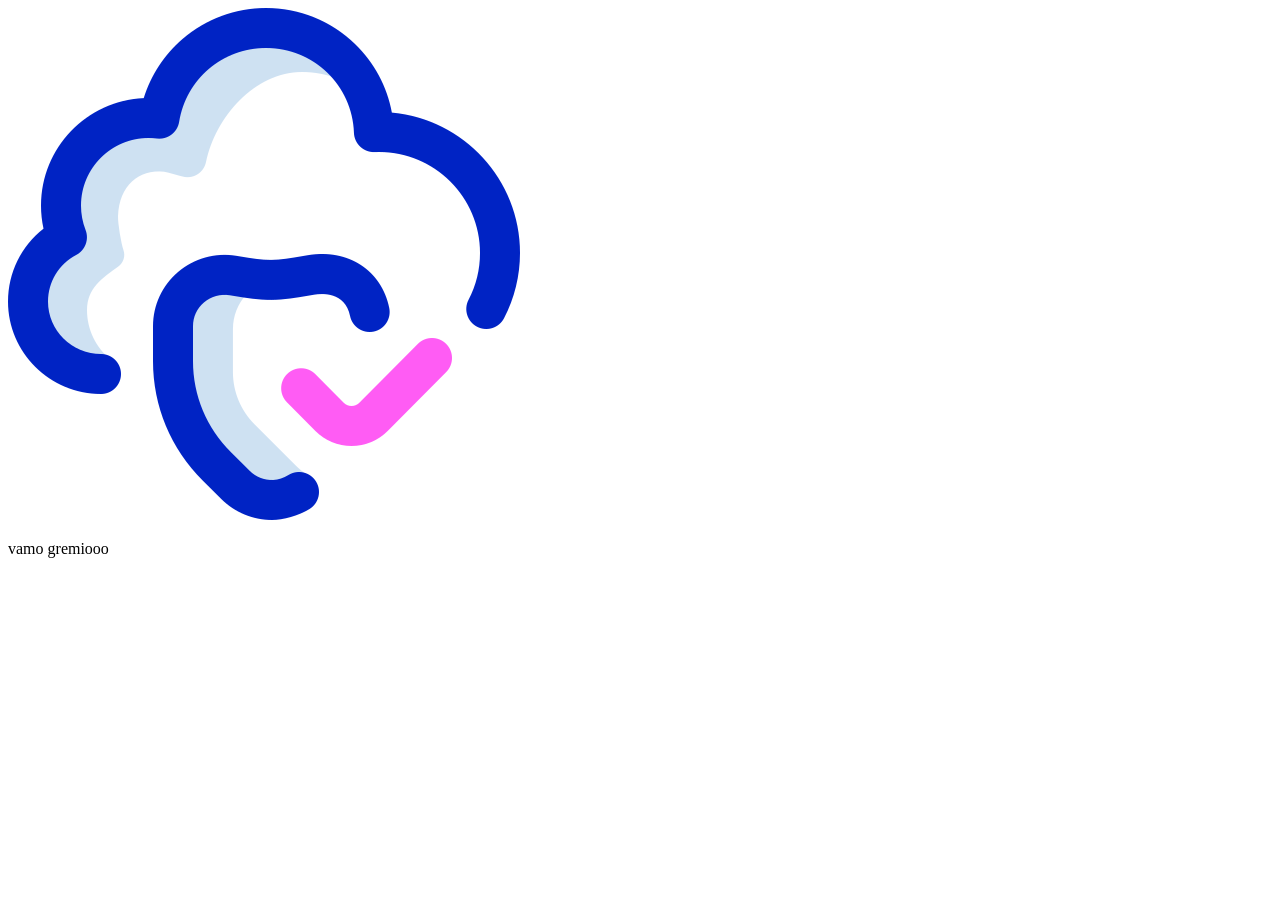
==== Home/index.html @ 197d4751 "Add files via upload" ====
<!DOCTYPE html>
<html lang="en">
<head>
    <meta charset="UTF-8">
    <meta name="viewport" content="width=device-width, initial-scale=1.0">
    <title>home</title>
</head>
<body>
    <nav>
        <div>
            <img src="../protected.png" alt="">
            <p> vamo gremiooo</p>
        </div>
    </nav>

    <script src="script.js"></script>
</body>
</html>
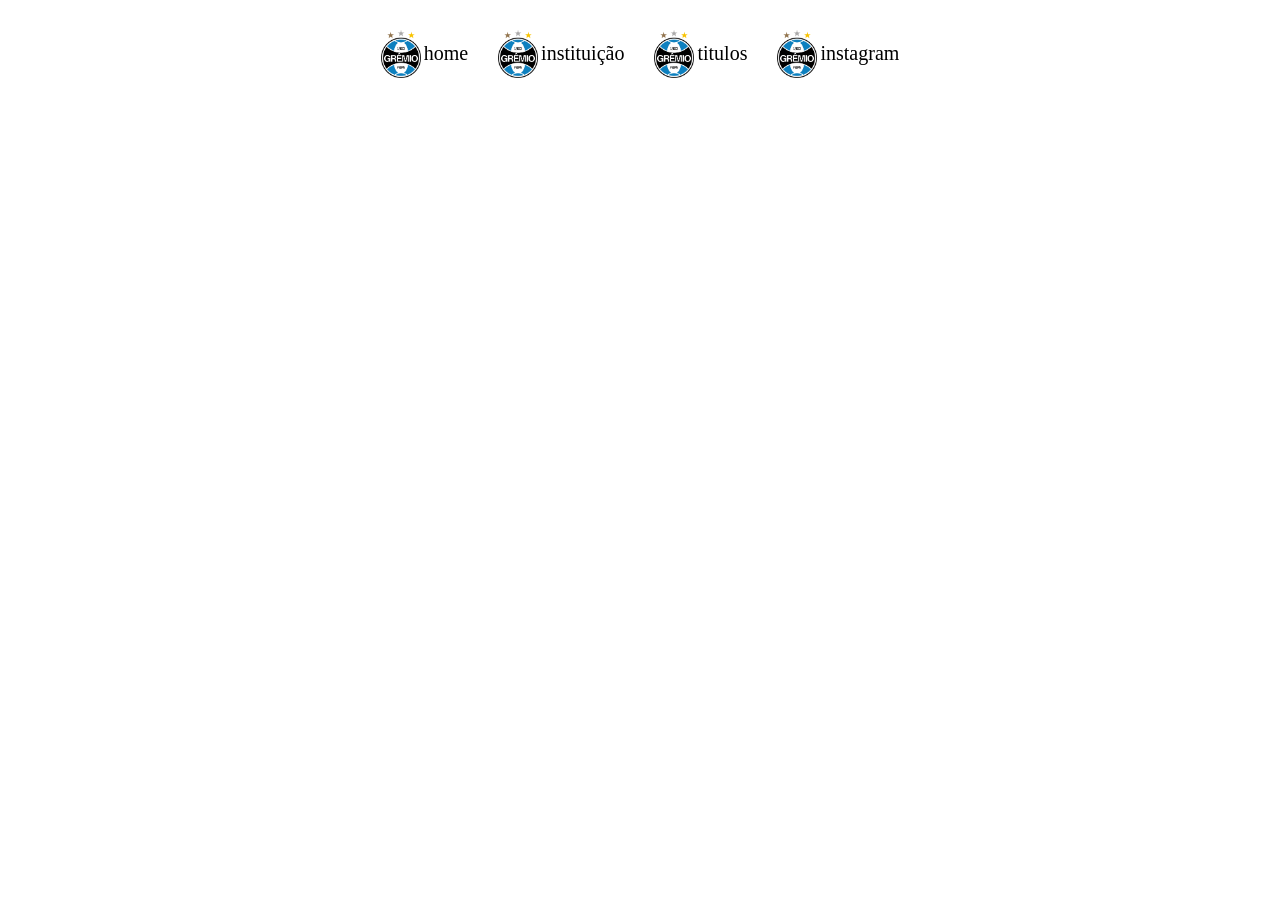
==== commit 03e40951: "Add files via upload" ====
--- a/Home/index.html
+++ b/Home/index.html
@@ -4,13 +4,26 @@
     <meta charset="UTF-8">
     <meta name="viewport" content="width=device-width, initial-scale=1.0">
     <title>home</title>
+    <link rel="stylesheet" href="style.css"> 
 </head>
 <body>
     <nav>
-        <div>
-            <img src="../protected.png" alt="">
-            <p> vamo gremiooo</p>
-        </div>
+        <a class="nav-item" href="../Home/index.html">
+            <img class="nav-icon" src="../assets/icons/Gremio_logo.svg.webp" alt="">
+            <p> home</p>
+        </a>
+        <a class="nav-item" href="../Home/index.html">
+            <img class="nav-icon" src="../assets/icons/Gremio_logo.svg.webp" alt="">
+            <p> instituição</p>
+        </a>
+        <a class="nav-item" href="../Home/index.html">
+            <img class="nav-icon" src="../assets/icons/Gremio_logo.svg.webp" alt="">
+            <p> titulos</p>
+        </a>
+        <a class="nav-item" href="../Home/index.html">
+            <img class="nav-icon" src="../assets/icons/Gremio_logo.svg.webp" alt="">
+            <p> instagram</p>
+        </a>
     </nav>
 
     <script src="script.js"></script>
--- a/Home/style.css
+++ b/Home/style.css
@@ -0,0 +1,25 @@
+*{
+    margin: 0;
+    padding: 0;
+}
+
+.nav-item{
+    display: flex;
+    align-items: center;
+    gap: 3px;
+    font-size: 20px;
+    text-decoration: none;
+    color: black;
+}
+
+nav{
+    display: flex;
+    gap: 30px;
+    justify-content: center;
+    padding: 30px;
+}
+
+.nav-icon{
+    width: 40px;
+    height: auto;
+}
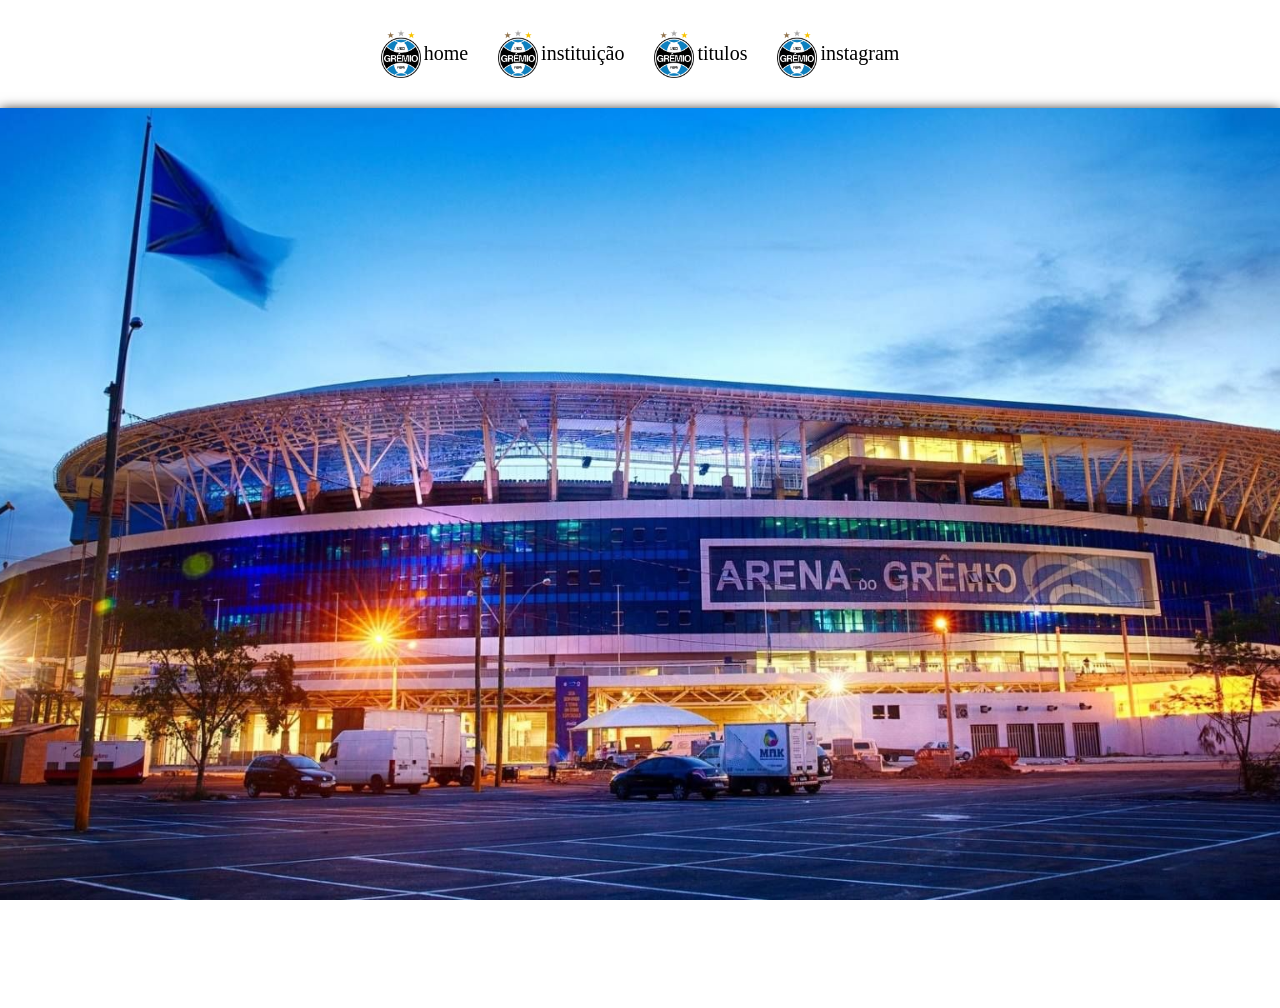
==== commit 6c68abf7: "Add files via upload" ====
--- a/Home/index.html
+++ b/Home/index.html
@@ -26,6 +26,7 @@
         </a>
     </nav>
 
+    <section class="s1"></section>
     <script src="script.js"></script>
 </body>
 </html>
--- a/Home/style.css
+++ b/Home/style.css
@@ -10,6 +10,7 @@
     font-size: 20px;
     text-decoration: none;
     color: black;
+    transition: all 100ms ease-in-out;
 }
 
 nav{
@@ -17,9 +18,35 @@
     gap: 30px;
     justify-content: center;
     padding: 30px;
+    box-shadow: 0pc 2px 12px black;
 }
 
 .nav-icon{
     width: 40px;
     height: auto;
+}
+
+.nav-item:hover{
+    opacity: 1;
+}
+
+.s1{
+    background-image: url('../assets/images/b5534d6cf762ee9c6f3137e1dff7bff7.jpg');
+    background-size: cover;
+    background-position: center;
+    background-repeat: no-repeat;
+    background-attachment: fixed;
+    height: 100vh;
+    box-shadow: 0px 2px 12px;
+}
+
+.s2{
+    height: 100vh;
+
+}
+
+@media (width <= 1000PX){
+    nav{
+        display: none;
+    }
 }
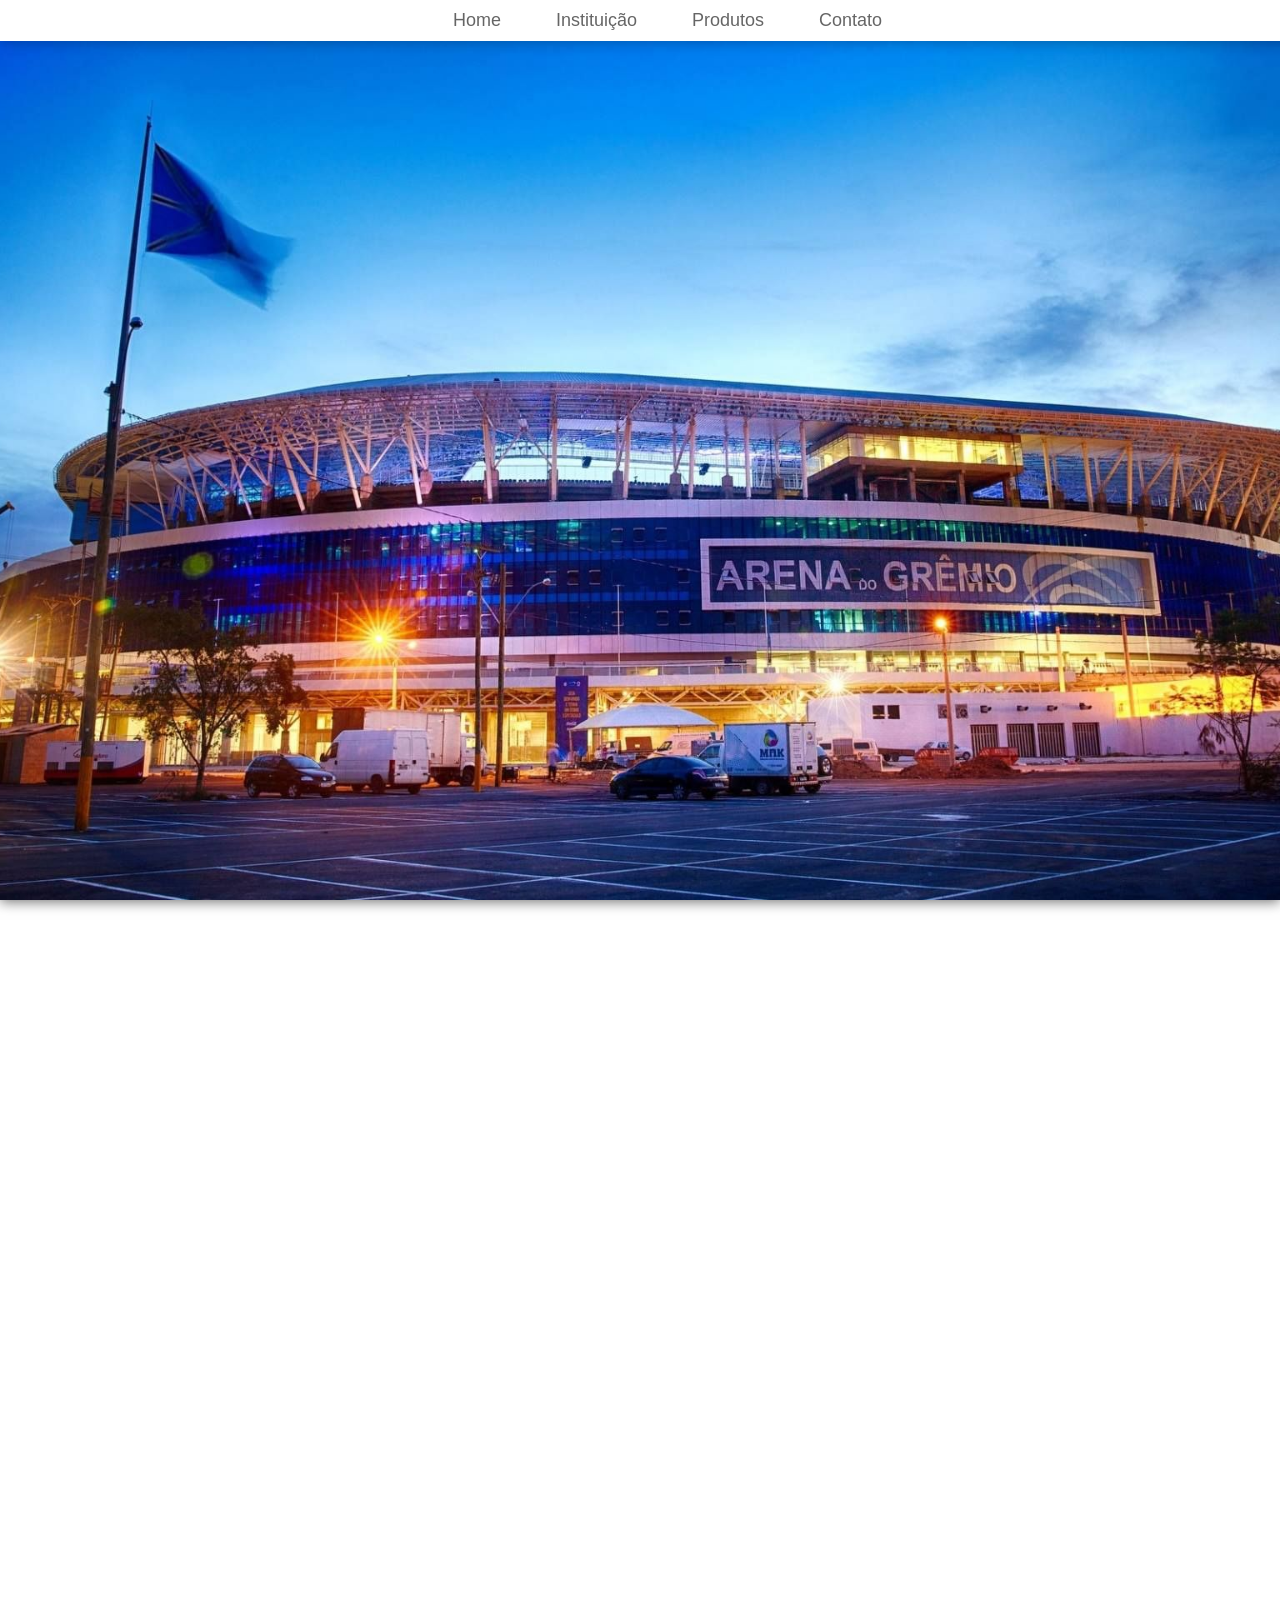
==== commit c45ab3f3: "Add files via upload" ====
--- a/Home/index.html
+++ b/Home/index.html
@@ -3,30 +3,50 @@
 <head>
     <meta charset="UTF-8">
     <meta name="viewport" content="width=device-width, initial-scale=1.0">
-    <title>home</title>
-    <link rel="stylesheet" href="style.css"> 
+    <title>Site institucional</title>
+    <link rel="stylesheet" href="style.css">
 </head>
 <body>
-    <nav>
+     <nav>
         <a class="nav-item" href="../Home/index.html">
-            <img class="nav-icon" src="../assets/icons/Gremio_logo.svg.webp" alt="">
-            <p> home</p>
+            <img class="nav-icon" src="../assets/icons/botao-home.png" alt="">
+            <p>Home</p>
         </a>
-        <a class="nav-item" href="../Home/index.html">
-            <img class="nav-icon" src="../assets/icons/Gremio_logo.svg.webp" alt="">
-            <p> instituição</p>
+          <a class="nav-item" href="../Home/index.html">
+            <img class="nav-icon" src="../assets/icons/botao-home.png" alt="">
+            <p>Instituição</p>
         </a>
-        <a class="nav-item" href="../Home/index.html">
-            <img class="nav-icon" src="../assets/icons/Gremio_logo.svg.webp" alt="">
-            <p> titulos</p>
+          <a class="nav-item" href="../Home/index.html">
+            <img class="nav-icon" src="../assets/icons/botao-home.png" alt="">
+            <p>Produtos</p>
         </a>
-        <a class="nav-item" href="../Home/index.html">
-            <img class="nav-icon" src="../assets/icons/Gremio_logo.svg.webp" alt="">
-            <p> instagram</p>
+          <a class="nav-item" href="../Home/index.html">
+            <img class="nav-icon" src="" alt="">
+            <p>Contato</p>
         </a>
-    </nav>
+     </nav>
 
-    <section class="s1"></section>
-    <script src="script.js"></script>
+     <div id="wrap-open"
+     class="wrap-open"
+     onclick="openMenu()">
+          <img src="../assets/icons/images.png" alt="menu">
+     </div>
+
+     <div id="menu-mobile">
+        <a href="">Home</a>
+        <a href="">Instituição</a>
+        <a href="">Produtos</a>
+        <a href="">Contato</a>
+     </div>
+
+    <section class="s1">
+
+    </section>
+
+    <section class="s2">
+      
+    </section>
+
+  <script src="script.js"></script>
 </body>
 </html>
--- a/Home/style.css
+++ b/Home/style.css
@@ -3,50 +3,105 @@
     padding: 0;
 }
 
+nav{
+    display: flex;
+    gap: 20px;
+    justify-content: center;
+    padding: 10px;
+    box-shadow: 0px 2px 12px #0000003c;
+    position: fixed;
+    top: 0;
+    width: 100%;
+    background-color: #ffffff;
+}
+
 .nav-item{
     display: flex;
     align-items: center;
-    gap: 3px;
-    font-size: 20px;
+    gap: 5px;
+    font-size: 18px;
     text-decoration: none;
     color: black;
-    transition: all 100ms ease-in-out;
-}
-
-nav{
-    display: flex;
-    gap: 30px;
-    justify-content: center;
-    padding: 30px;
-    box-shadow: 0pc 2px 12px black;
-}
-
-.nav-icon{
-    width: 40px;
-    height: auto;
+    font-family: Arial, Helvetica, sans-serif;
+    opacity: 0.6;
+    transition: all 200ms ease-in-out;
 }
 
 .nav-item:hover{
     opacity: 1;
 }
 
+.nav-icon{
+    width: 30px;
+    height: auto;
+}
+
 .s1{
     background-image: url('../assets/images/b5534d6cf762ee9c6f3137e1dff7bff7.jpg');
+    background-position: center;
     background-size: cover;
-    background-position: center;
     background-repeat: no-repeat;
     background-attachment: fixed;
     height: 100vh;
-    box-shadow: 0px 2px 12px;
+    box-shadow: 0px 2px 12px #0000008c;
 }
 
 .s2{
     height: 100vh;
-
 }
 
-@media (width <= 1000PX){
+.wrap-open{
+    display: none;
+}
+
+#menu-mobile{
+    display: none;
+}
+
+@media (width <= 1000px){
     nav{
         display: none;
     }
+
+    .wrap-open{
+        display: flex;
+        background-color: white;
+        opacity: 0.5;
+        width: 50px;
+        height: 50px;
+        position: absolute;
+        right: 0;
+        top: 0;
+    }
+
+    .wrap-open:hover{
+        cursor: pointer;
+        opacity: 1;
+    }
+
+    .wrap-open img{
+        width: 35px;
+    }
+
+    #menu-mobile{
+        display: none;
+        height: 100vh;
+        background-color: rgb(46, 46, 121);
+        align-items: center;
+        justify-content: center;
+        flex-direction: column;
+        gap: 20px;
+        font-size: 23px;
+     }
+
+     #menu-mobile a{
+        text-decoration: none;
+        color: black;
+        opacity: 0.5;
+     }
+
+     #menu-mobile a:hover{
+        opacity: 1;
+        font-weight:bold ;
+     }
 }
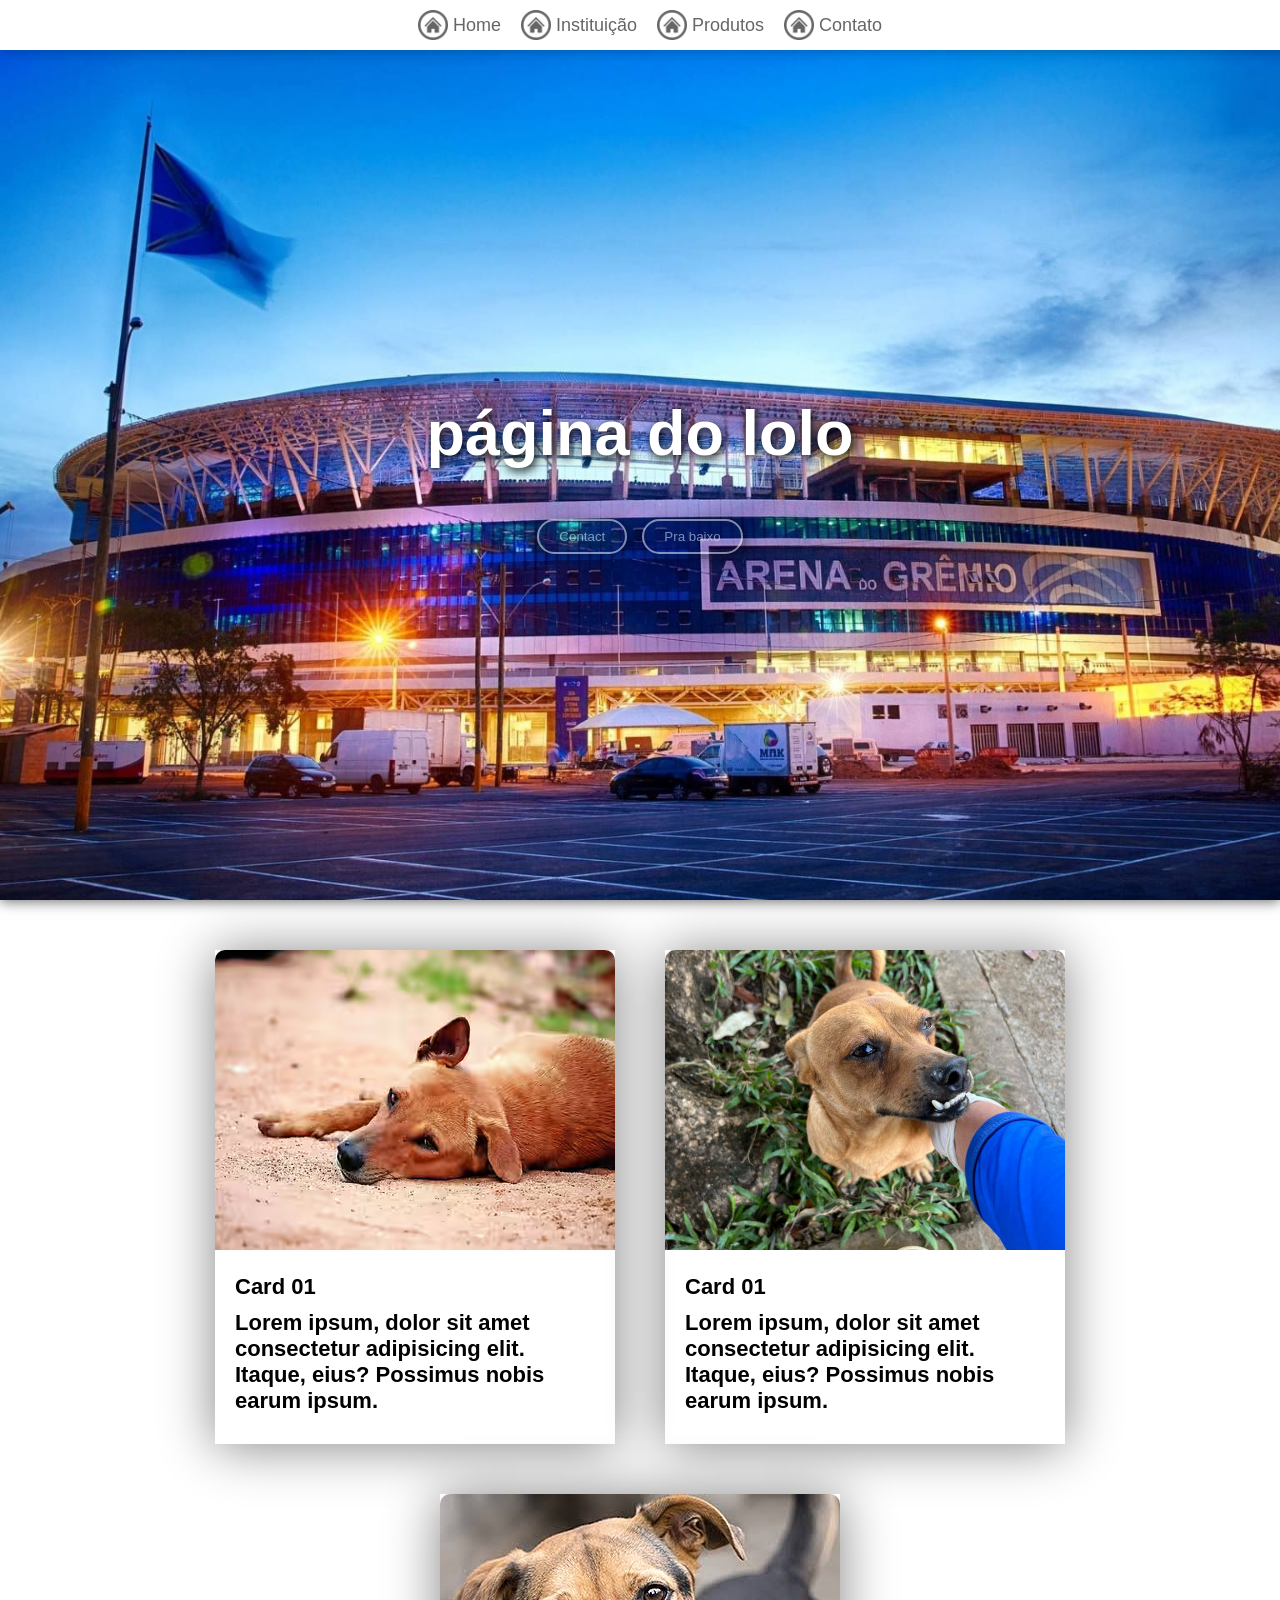
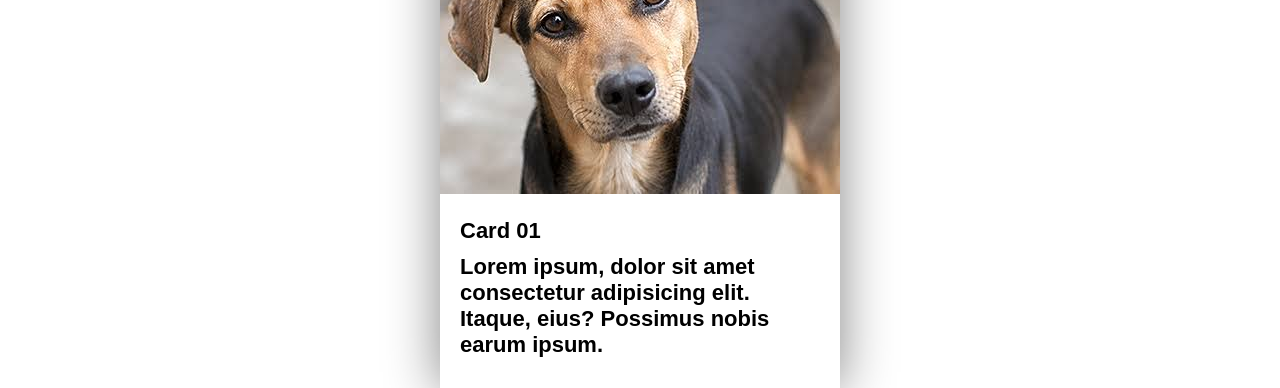
==== commit 5852f842: "Add files via upload" ====
--- a/Home/index.html
+++ b/Home/index.html
@@ -1,52 +1,94 @@
 <!DOCTYPE html>
 <html lang="en">
+
 <head>
-    <meta charset="UTF-8">
-    <meta name="viewport" content="width=device-width, initial-scale=1.0">
-    <title>Site institucional</title>
-    <link rel="stylesheet" href="style.css">
+  <meta charset="UTF-8">
+  <meta name="viewport" content="width=device-width, initial-scale=1.0">
+  <title>Site institucional</title>
+  <link rel="stylesheet" href="style.css">
 </head>
+
 <body>
-     <nav>
-        <a class="nav-item" href="../Home/index.html">
-            <img class="nav-icon" src="../assets/icons/botao-home.png" alt="">
-            <p>Home</p>
-        </a>
-          <a class="nav-item" href="../Home/index.html">
-            <img class="nav-icon" src="../assets/icons/botao-home.png" alt="">
-            <p>Instituição</p>
-        </a>
-          <a class="nav-item" href="../Home/index.html">
-            <img class="nav-icon" src="../assets/icons/botao-home.png" alt="">
-            <p>Produtos</p>
-        </a>
-          <a class="nav-item" href="../Home/index.html">
-            <img class="nav-icon" src="" alt="">
-            <p>Contato</p>
-        </a>
-     </nav>
+  <nav>
+    <a class="nav-item" href="../Home">
+      <img class="nav-icon" src="../assets/icons/botao-home.png" alt="">
+      <p>Home</p>
+    </a>
+    <a class="nav-item" href="../Institution">
+      <img class="nav-icon" src="../assets/icons/botao-home.png" alt="">
+      <p>Instituição</p>
+    </a>
+    <a class="nav-item" href="../Products">
+      <img class="nav-icon" src="../assets/icons/botao-home.png" alt="">
+      <p>Produtos</p>
+    </a>
+    <a class="nav-item" href="../Contact">
+      <img class="nav-icon" src="../assets/icons/botao-home.png" alt="">
+      <p>Contato</p>
+    </a>
+  </nav>
 
-     <div id="wrap-open"
-     class="wrap-open"
-     onclick="openMenu()">
-          <img src="../assets/icons/images.png" alt="menu">
-     </div>
+  <div id="wrap-open" class="wrap-open" onclick="openMenu()">
+    <img src="../assets/icons/menu-aberto.png" alt="menu">
+  </div>
 
-     <div id="menu-mobile">
-        <a href="">Home</a>
-        <a href="">Instituição</a>
-        <a href="">Produtos</a>
-        <a href="">Contato</a>
-     </div>
+  <div id="menu-mobile">
+    <img onclick="fechar()" src="../assets/icons/marca-cruzada.png" alt="X">
+    <a href="../Home">Home</a>
+    <a href="../Institution">Instituição</a>
+    <a href="../Products">Produtos</a>
+    <a href="../Contact">Contato</a>
+  </div>
 
-    <section class="s1">
+  <section class="s1">
+    <div class="wrap-divs">
+      <div class="title-div">
+        <h1>página do lolo </h1>
+      </div>
+      <div class="wrap-btns">
+        <button onclick="irParaContato()">Contact</button>
+        <button onclick="irParaBaixo()">Pra baixo</button>
+      </div>
+    </div>
+  </section>
 
-    </section>
+  <section class="s2" id="s2">
+    <div class="card">
+      <div class="wrap-img">
+        <img src="../assets/images/card01.avif" alt="Imagem 1">
+      </div>
+      <div class="wrap-text">
+        <h3>Card 01</h3>
+        <p>Lorem ipsum, dolor sit amet consectetur adipisicing elit.
+          Itaque, eius? Possimus nobis earum ipsum.</p>
+      </div>
+    </div>
 
-    <section class="s2">
-      
-    </section>
+    <div class="card">
+      <div class="wrap-img">
+        <img src="../assets/images/card02.jpeg" alt="Imagem 1">
+      </div>
+      <div class="wrap-text">
+        <h3>Card 01</h3>
+        <p>Lorem ipsum, dolor sit amet consectetur adipisicing elit.
+          Itaque, eius? Possimus nobis earum ipsum.</p>
+      </div>
+    </div>
+
+    <div class="card">
+      <div class="wrap-img">
+        <img src="../assets/images/card03.jpg" alt="Imagem 1">
+      </div>
+      <div class="wrap-text">
+        <h3>Card 01</h3>
+        <p>Lorem ipsum, dolor sit amet consectetur adipisicing elit.
+          Itaque, eius? Possimus nobis earum ipsum.</p>
+      </div>
+    </div>
+
+  </section>
 
   <script src="script.js"></script>
 </body>
+
 </html>
--- a/Home/style.css
+++ b/Home/style.css
@@ -1,9 +1,9 @@
-*{
+* {
     margin: 0;
     padding: 0;
 }
 
-nav{
+nav {
     display: flex;
     gap: 20px;
     justify-content: center;
@@ -13,9 +13,10 @@
     top: 0;
     width: 100%;
     background-color: #ffffff;
-}
-
-.nav-item{
+    z-index: 999;
+}
+
+.nav-item {
     display: flex;
     align-items: center;
     gap: 5px;
@@ -27,16 +28,16 @@
     transition: all 200ms ease-in-out;
 }
 
-.nav-item:hover{
+.nav-item:hover {
     opacity: 1;
 }
 
-.nav-icon{
+.nav-icon {
     width: 30px;
     height: auto;
 }
 
-.s1{
+.s1 {
     background-image: url('../assets/images/b5534d6cf762ee9c6f3137e1dff7bff7.jpg');
     background-position: center;
     background-size: cover;
@@ -44,64 +45,187 @@
     background-attachment: fixed;
     height: 100vh;
     box-shadow: 0px 2px 12px #0000008c;
-}
-
-.s2{
+    display: flex;
+    align-items: center;
+    justify-content: center;
+}
+
+.wrap-divs {
+    padding: 20px;
+}
+
+.title-div {
+    padding: 50px;
+    font-size: 42px;
+    color: white;
+    font-family: Arial, Helvetica, sans-serif;
+    text-shadow: 2px 3px 10px black;
+}
+
+.wrap-btns {
+    display: flex;
+    justify-content: center;
+    gap: 15px;
+}
+.wrap-btns button{
+ padding: 8px 20px 8px 20px ;
+ border-radius: 999px;
+ border: none;
+ border: 2px solid white;
+ color: white;
+ font-family: Arial, Helvetica, sans-serif;
+ background: none ;
+box-shadow: 2px 3px 15px black;
+opacity: 0.5;
+transition: all 400ms linear;
+}
+.wrap-btns button:hover{
+    opacity: 1;
+    cursor: pointer;
+    border: 2px solid #13e0ff;
+    color: #13e0ff;
+    box-shadow: 2px 3px 15px white;
+    transform: scale(1.1);
+}
+.s2 {
     height: 100vh;
-}
-
-.wrap-open{
+    display: flex;
+    align-items: center;
+    justify-content: center;
+    gap: 50px;
+    flex-wrap: wrap;
+    padding: 50px;
+
+}
+
+.card{
+    width: 400px;
+    box-shadow: 0px 2px 50px #0000007c;
+    transition: all 200ms ease-in-out;
+}
+
+.wrap-img{
+    border-top-left-radius: 10px;
+    border-top-right-radius: 10px;
+    overflow:hidden ;
+}
+
+.wrap-text{
+    padding: 20px;
+    font-family: Arial, Helvetica, sans-serif;
+}
+
+.wrap-text h3{
+
+    font-weight: bolder;
+    font-size: 22px;
+    margin-bottom: 10px;
+
+}
+
+.wrap-text p{
+    font-size: 22px;
+    font-weight: bolder;
+    margin-bottom: 10px;
+
+}
+
+.card:haver{
+    box-shadow: 2px 5px 10px #0000007c;
+    transform: translateY(10px);
+}
+.wrap-open,
+.wrap-open img {
     display: none;
 }
 
-#menu-mobile{
+#menu-mobile,
+#menu-mobile img {
     display: none;
 }
 
-@media (width <= 1000px){
-    nav{
+
+@media (width <=1000px) {
+    nav {
         display: none;
     }
 
-    .wrap-open{
+    .wrap-open {
         display: flex;
-        background-color: white;
+        align-items: center;
+        justify-content: center;
+        background-color: #ffffff;
         opacity: 0.5;
         width: 50px;
         height: 50px;
         position: absolute;
-        right: 0;
-        top: 0;
-    }
-
-    .wrap-open:hover{
+        right: 10px;
+        top: 10px;
+        transition: all 200ms ease-in-out;
+        border-radius: 5px;
+    }
+
+    .wrap-open:hover {
         cursor: pointer;
         opacity: 1;
     }
 
-    .wrap-open img{
+    .wrap-open img {
+        display: flex;
         width: 35px;
     }
 
-    #menu-mobile{
+    #menu-mobile {
         display: none;
-        height: 100vh;
-        background-color: rgb(46, 46, 121);
         align-items: center;
         justify-content: center;
         flex-direction: column;
         gap: 20px;
-        font-size: 23px;
-     }
-
-     #menu-mobile a{
+        font-size: 32px;
+        height: 100vh;
+        animation: deCima 1s ease-in-out;
+    }
+
+    #menu-mobile a {
         text-decoration: none;
         color: black;
+        font-family: Arial, Helvetica, sans-serif;
         opacity: 0.5;
-     }
-
-     #menu-mobile a:hover{
+        transition: all 200ms ease-in-out;
+    }
+
+    #menu-mobile a:hover {
         opacity: 1;
-        font-weight:bold ;
-     }
+        font-weight: bold;
+    }
+
+    #menu-mobile img {
+        width: 35px;
+        position: absolute;
+        top: 10px;
+        right: 10px;
+        opacity: 0.5;
+        transition: all 200ms ease-in-out;
+    }
+
+    #menu-mobile img:hover {
+        cursor: pointer;
+        opacity: 1;
+    }
+
+    #menu-mobile img {
+        display: block;
+    }
+}
+
+@keyframes deCima {
+    0% {
+        transform: translateY(-100%);
+        opacity: 0;
+        height: 0vh;
+    }
+
+    50% {
+        opacity: 0;
+    }
 }
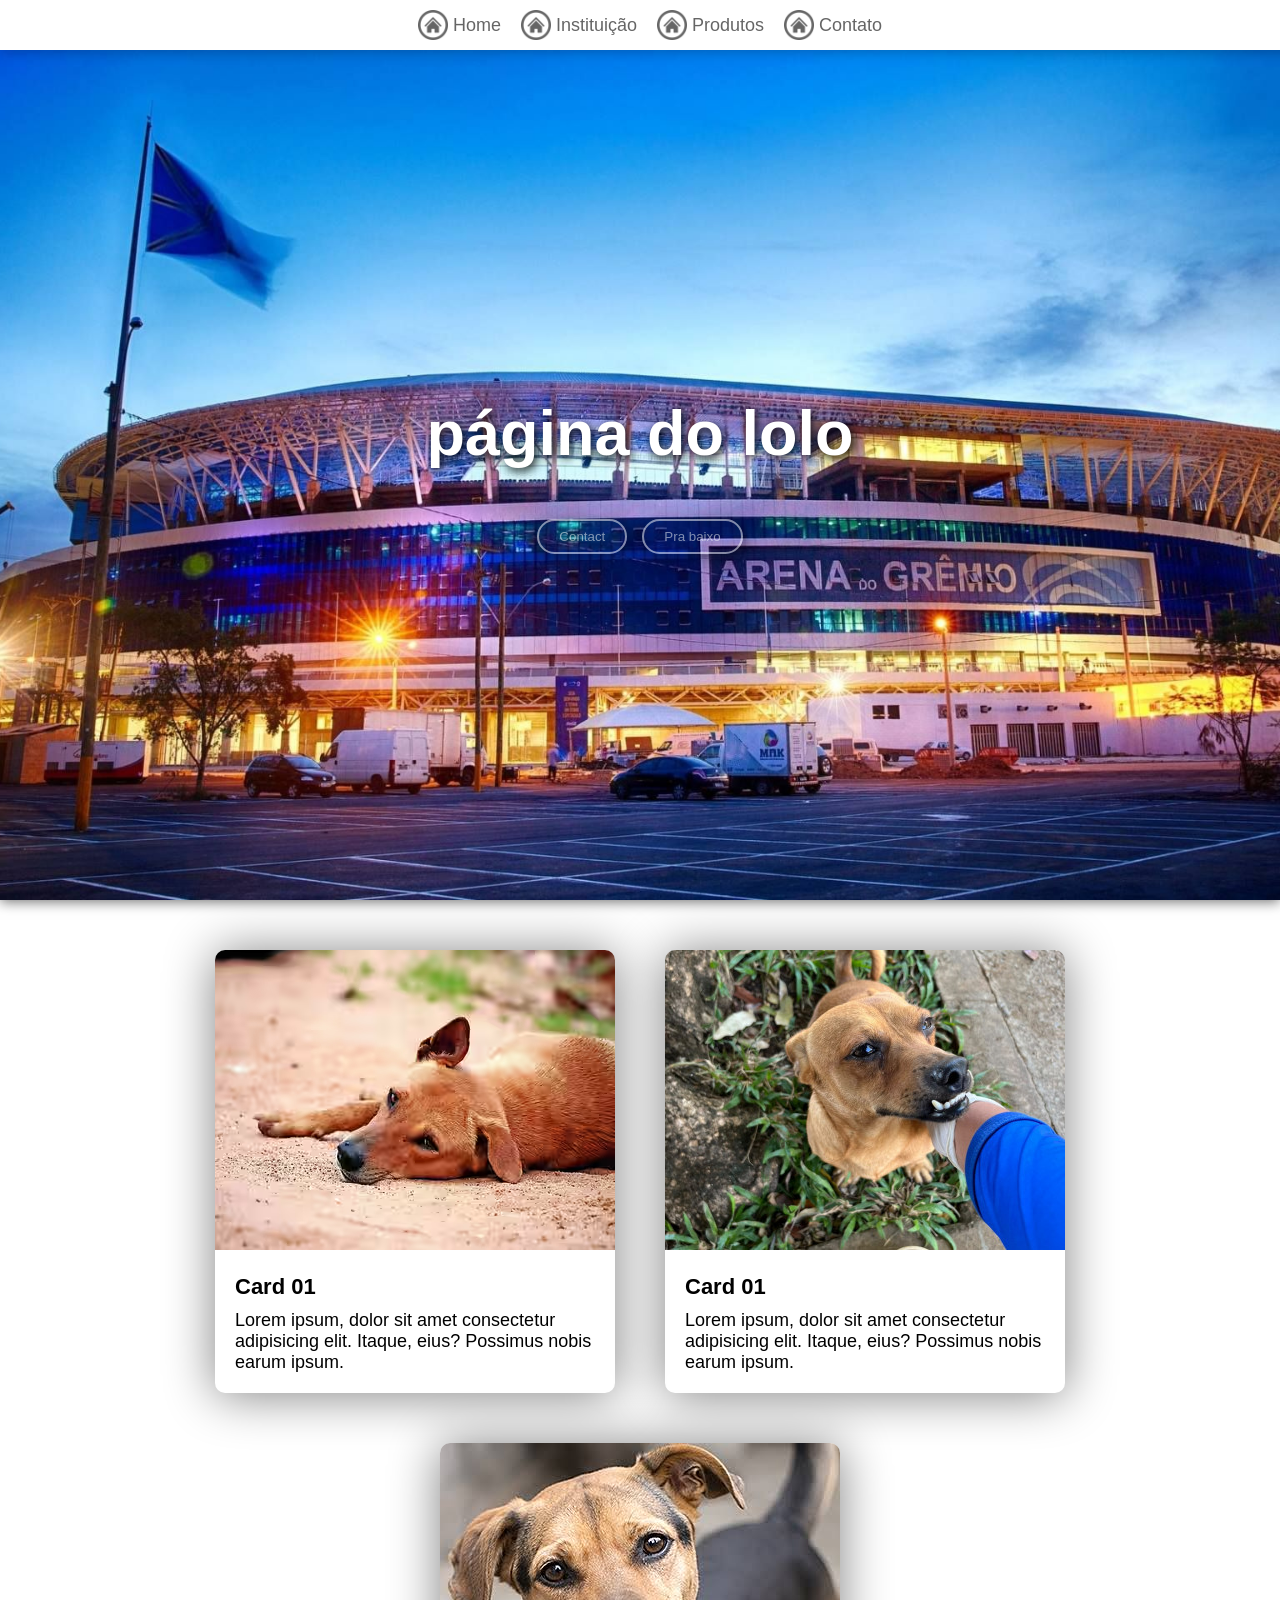
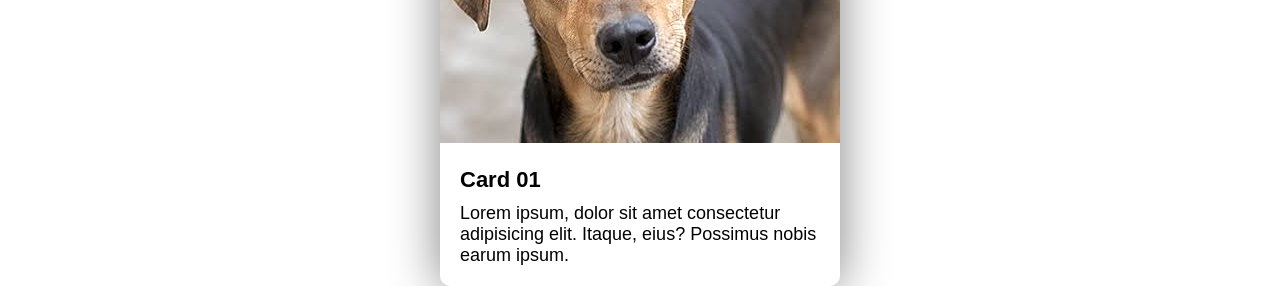
==== commit 89092492: "Add files via upload" ====
--- a/Home/index.html
+++ b/Home/index.html
@@ -43,7 +43,7 @@
   <section class="s1">
     <div class="wrap-divs">
       <div class="title-div">
-        <h1>página do lolo </h1>
+        <h1>página do lolo</h1>
       </div>
       <div class="wrap-btns">
         <button onclick="irParaContato()">Contact</button>
@@ -85,7 +85,6 @@
           Itaque, eius? Possimus nobis earum ipsum.</p>
       </div>
     </div>
-
   </section>
 
   <script src="script.js"></script>
--- a/Home/style.css
+++ b/Home/style.css
@@ -88,52 +88,43 @@
     transform: scale(1.1);
 }
 .s2 {
-    height: 100vh;
+    height: 80vh;
     display: flex;
     align-items: center;
     justify-content: center;
     gap: 50px;
     flex-wrap: wrap;
     padding: 50px;
-
 }
 
 .card{
     width: 400px;
-    box-shadow: 0px 2px 50px #0000007c;
+    box-shadow: 0px 2px 50px #0000007f;
     transition: all 200ms ease-in-out;
-}
-
+    border-radius: 10px;
+}
 .wrap-img{
     border-top-left-radius: 10px;
     border-top-right-radius: 10px;
-    overflow:hidden ;
-}
-
+    overflow: hidden;
+}
+.card:hover{
+    box-shadow: 2px 5px 10px #0000007f;
+    transform: translateY(10px);
+}
 .wrap-text{
     padding: 20px;
     font-family: Arial, Helvetica, sans-serif;
 }
-
 .wrap-text h3{
-
-    font-weight: bolder;
-    font-size: 22px;
-    margin-bottom: 10px;
-
-}
-
+        font-size: 22px;
+        font-weight: bolder;
+        margin-bottom: 10px;
+}
 .wrap-text p{
-    font-size: 22px;
-    font-weight: bolder;
-    margin-bottom: 10px;
-
-}
-
-.card:haver{
-    box-shadow: 2px 5px 10px #0000007c;
-    transform: translateY(10px);
-}
+        font-size: 18px;
+}
+
 .wrap-open,
 .wrap-open img {
     display: none;
@@ -216,6 +207,10 @@
     #menu-mobile img {
         display: block;
     }
+    .title-div {
+        padding: 20px;
+        font-size: 28px;
+    }
 }
 
 @keyframes deCima {
